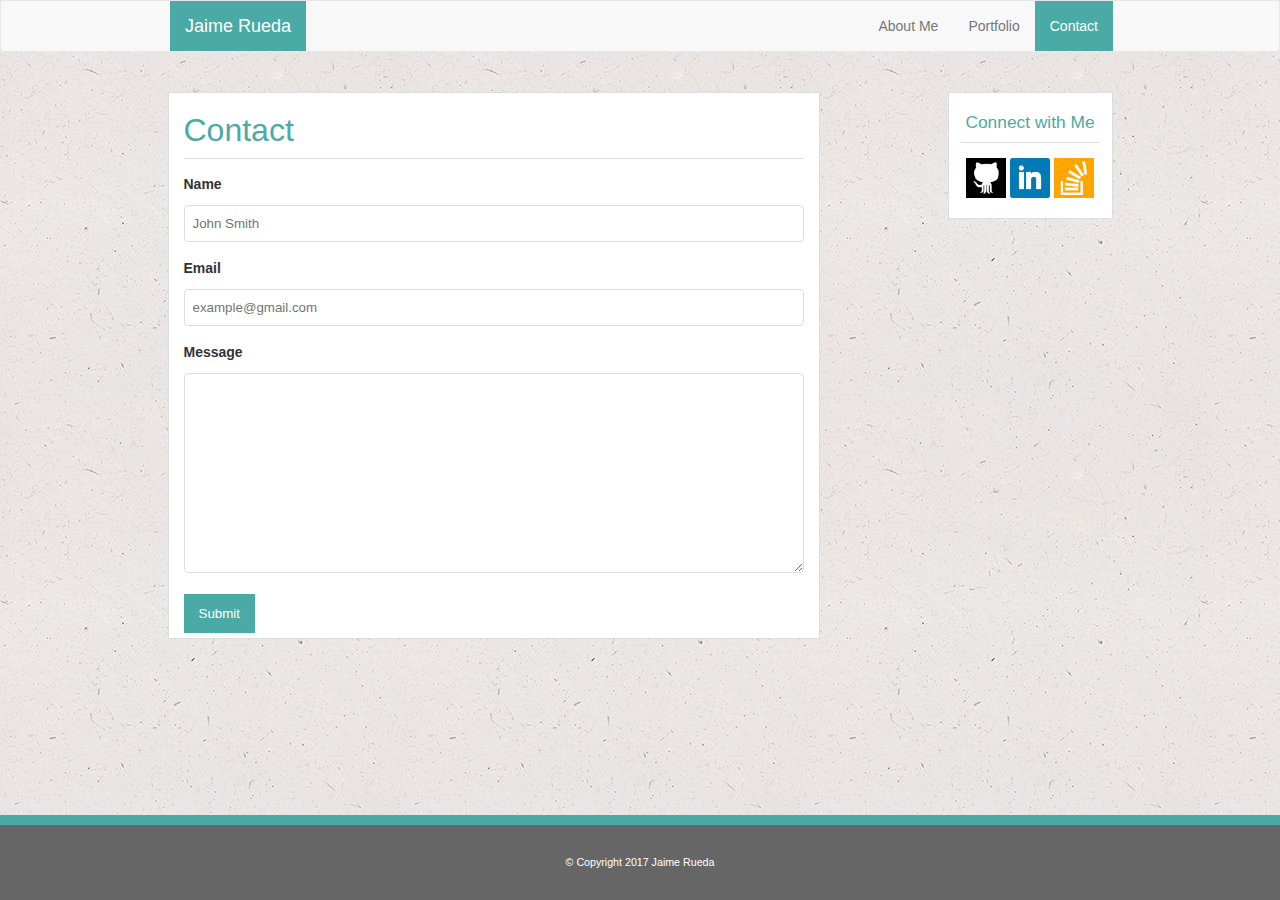
==== contact.html @ e1ce0ac7 "Added bootstrap to project" ====
<!DOCTYPE html>
<html lang="en-us">
<head>
  <meta charset="UTF-8">
  <meta name="viewport" content="width=device-width, initial-scale=1.0">
  <title>Jaime's Portfolio</title>
  <link rel="stylesheet" href="./assets/css/reset.css">
  <link rel="stylesheet" href="https://maxcdn.bootstrapcdn.com/bootstrap/3.3.7/css/bootstrap.min.css" integrity="sha384-BVYiiSIFeK1dGmJRAkycuHAHRg32OmUcww7on3RYdg4Va+PmSTsz/K68vbdEjh4u" crossorigin="anonymous">
  <script src="https://code.jquery.com/jquery-3.1.1.min.js" integrity="sha256-hVVnYaiADRTO2PzUGmuLJr8BLUSjGIZsDYGmIJLv2b8=" crossorigin="anonymous"></script>
  <script src="https://maxcdn.bootstrapcdn.com/bootstrap/3.3.7/js/bootstrap.min.js" integrity="sha384-Tc5IQib027qvyjSMfHjOMaLkfuWVxZxUPnCJA7l2mCWNIpG9mGCD8wGNIcPD7Txa" crossorigin="anonymous"></script>
  <link rel="stylesheet" href="./assets/css/style.css">
</head>
<body>

  <nav class="navbar navbar-default header">
    <div class="container">
      <!-- Brand and toggle get grouped for better mobile display -->
      <div class="navbar-header">
        <button type="button" class="navbar-toggle collapsed" data-toggle="collapse" data-target="#bs-example-navbar-collapse-1" aria-expanded="false">
          <span class="sr-only">Toggle navigation</span>
          <span class="icon-bar"></span>
          <span class="icon-bar"></span>
          <span class="icon-bar"></span>
        </button>
        <a class="navbar-brand" href="./index.html">Jaime Rueda</a>
      </div>

      <!-- Collect the nav links, forms, and other content for toggling -->
      <div class="collapse navbar-collapse" id="bs-example-navbar-collapse-1">
        <ul class="nav navbar-nav navbar-right">
          <li><a href="./index.html">About Me</a></li>
          <li><a href="./portfolio.html">Portfolio</a></li>
          <li class="active"><a href="./contact.html">Contact</a></li>
        </ul>
      </div><!-- /.navbar-collapse -->
    </div><!-- /.container-fluid -->
  </nav>

  <div class="container">
    <div class="row text-center">
      <div class="col-lg-1"></div>
      <div class="col-sm-8 col-md-8 col-lg-7">
        <article>
          <h1>Contact</h1>
          <form action="/action_page.php">
            <label for="name">Name</label>
            <input type="text" id="name" name="name" placeholder="John Smith">

            <label for="email">Email</label>
            <input type="text" id="email" name="email" placeholder="example@gmail.com">

            <label for="message">Message</label>
            <textarea id="message" name="message"></textarea>

            <input type="submit" value="Submit">
          </form>
        </article>
      </div>
      <div class="col-md-1 col-lg-1"></div>
      <div class="col-sm-4 col-md-3 col-lg-2 center-block">
        <aside>
          <h4>Connect with Me</h4>
          <div class="icons">
            <a href="http://github.com/rueda10" target="_blank"><img class="icon" src="./assets/images/github.png" alt="github"></a>
            <a href="http://www.linkedin.com/in/jaimerueda" target="_blank"><img class="icon" src="./assets/images/linkedin.png" alt="linkedin"></a>
            <a href="http://stackoverflow.com/users/4375240/rueda10" target="_blank"><img class="icon" src="./assets/images/stackoverflow.png" alt="stackoverflow"></a>
          </div>
        </aside>
      </div>
    </div>
  </div>

  <div class="navbar-fixed-bottom footer">
    <div class="container">
      &copy; Copyright 2017 Jaime Rueda
    </div>
  </nav>

</body>
</html>
---- assets/css/style.css ----
body {
  background-image: url("../images/ep_naturalwhite.png");
  text-align: center;
  padding-bottom: 110px;
}

a {
  cursor: pointer;
}

/* NAVIGATION BAR */
.header {
  margin-bottom: 40px;
}

.navbar-brand {
  background-color: #4aaaa5;
  color: white !important;
}

.navbar-brand:hover {
  background-color: #666666 !important;
  color: white !important;
}

.navbar-right li:hover a:hover {
  background-color: #666666;
  color: white;
}

.active a {
  background-color: #4aaaa5 !important;
  color: white !important;
}

.active a:hover {
  background-color: #666666 !important;
  color: white !important;
}

/* MIDDLE CONTENT */
article {
  border: thin solid #dddddd;
  background-color: white;
  padding: 0px 15px 5px 15px;
  text-align: left;
  margin-bottom: 20px;
}

article h1 {
  border-bottom: thin solid #dddddd;
  padding-bottom: 10px;
  font-size: 24pt;
  color: #4aaaa5;
}

article p {
  margin-top: 15px;
  line-height: 120%;
}

article img {
  float: left;
  margin: 15px 15px 15px 0px;
  width: 175px;
  border: thin solid #dddddd;
}

/* CONTACT FORM */
form {
  margin-top: 15px;
}

input[type=text], select, textarea {
  width: 100%;
  padding: 8px;
  border: thin solid #dddddd;
  border-radius: 4px;
  box-sizing: border-box;
  margin-top: 6px;
  margin-bottom: 16px;
  font-size: 10pt;
}

textarea {
  height: 200px;
}

input[type=submit] {
    background-color: #4aaaa5;
    color: white;
    padding: 10px 15px;
    border: none;
    cursor: pointer;
    font-size: 10pt;
}

/* PORTFOLIO */
.thumbnail {
  border: 0 none;
  box-shadow: none;
}

.thumbnail img {
  width: 100%;
  min-height: 220px;
}

.caption {
  color: #4aaaa5 !important;
}

/* CONNECT WITH ME PANEL */
aside {
  border: thin solid #dddddd;
  background-color: white;
  padding: 10px 12px 20px 12px;
  margin-bottom: 15px;
}

aside h4 {
  border-bottom: thin solid #dddddd;
  color: #4aaaa5;
  font-size: 13pt;
  padding-bottom: 10px;
}

.icons {
  margin-top: 15px;
}

.icons img {
  width: 40px;
}

.center-block {
  display: table;
  margin: auto;
}

/* FOOTER */
.footer {
  background: #666666;
  color: white;
  font-family: 'Arial', 'Helvetica Neue', Helvetica, sans-serif;
  font-size: 8pt;
  border-top: 10px solid #4aaaa5;
  padding: 30px;
}

/* MEDIA QUERIES */
/* sm */
@media (min-width:544px){
  .navbar > .container .navbar-brand {
    margin-left: 0px;
  }
}

/* md */
@media (min-width:768px){
  .navbar > .container .navbar-brand {
    margin-left: 0px;
  }

  aside {
    margin-left: 45px;
    width: 80%;
  }
}

/* lg */
@media (min-width:992px){
  .navbar > .container .navbar-brand {
    margin-left: 0px;
  }

  .navbar > .container .navbar-right {
    margin-right: 30px;
  }

  aside {
    margin-left: 0px;
    width: 80%;
  }
}

/* xl */
@media (min-width:1200px){
  .navbar > .container .navbar-brand {
    margin-left: 100px;
  }

  .navbar > .container .navbar-right {
    margin-right: 82px;
  }

  aside {
    width: 100%;
  }
}
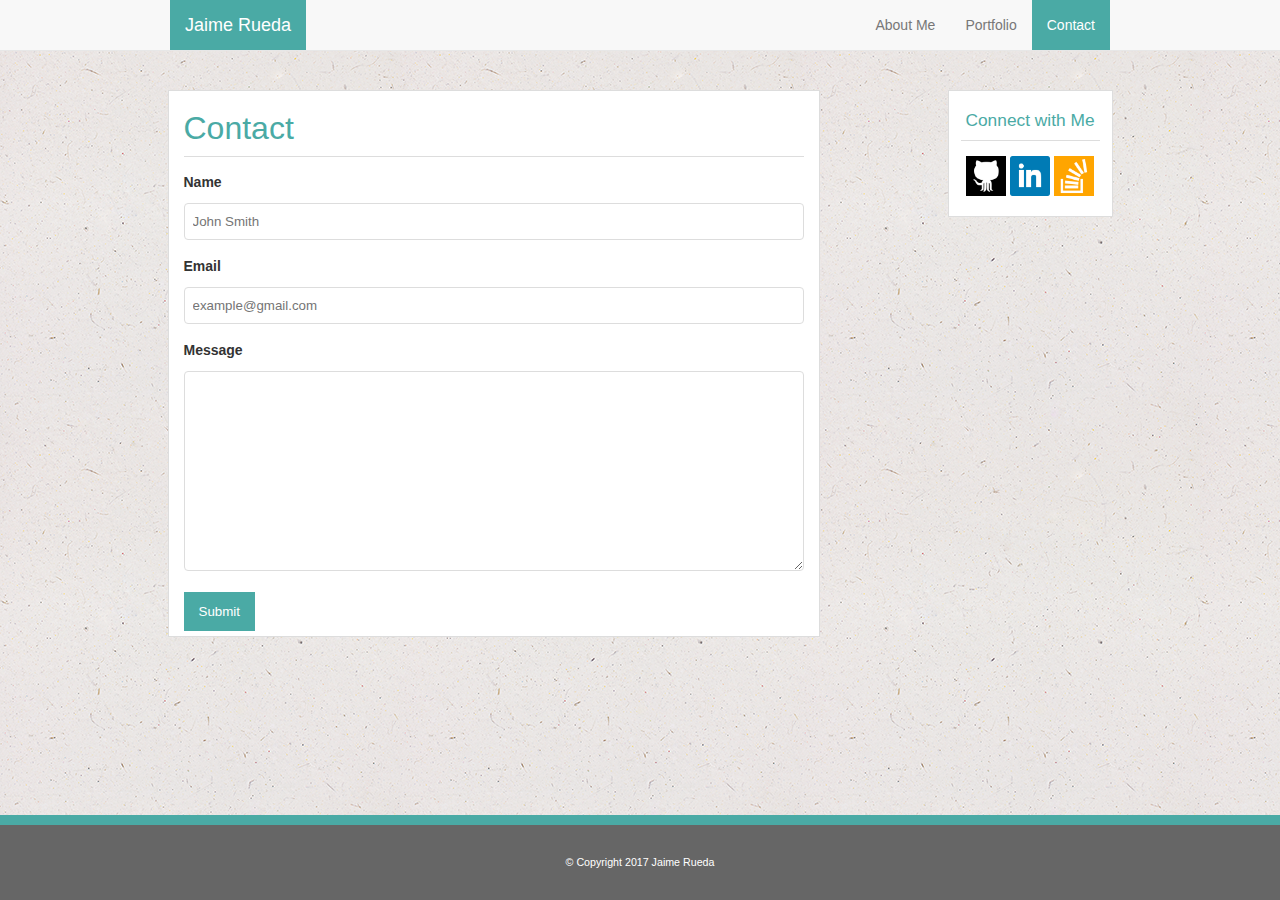
==== commit 41d2deac: "Fixed header to be sticky" ====
--- a/contact.html
+++ b/contact.html
@@ -12,7 +12,7 @@
 </head>
 <body>
 
-  <nav class="navbar navbar-default header">
+  <nav class="navbar navbar-default navbar-fixed-top header">
     <div class="container">
       <!-- Brand and toggle get grouped for better mobile display -->
       <div class="navbar-header">
--- a/assets/css/style.css
+++ b/assets/css/style.css
@@ -2,6 +2,7 @@
   background-image: url("../images/ep_naturalwhite.png");
   text-align: center;
   padding-bottom: 110px;
+  padding-top: 90px;
 }
 
 a {
@@ -162,6 +163,10 @@
     margin-left: 0px;
   }
 
+  .navbar > .container .navbar-right {
+    margin-right: 0px;
+  }
+
   aside {
     margin-left: 45px;
     width: 80%;
@@ -175,7 +180,7 @@
   }
 
   .navbar > .container .navbar-right {
-    margin-right: 30px;
+    margin-right: 45px;
   }
 
   aside {
@@ -191,7 +196,7 @@
   }
 
   .navbar > .container .navbar-right {
-    margin-right: 82px;
+    margin-right: 100px;
   }
 
   aside {
